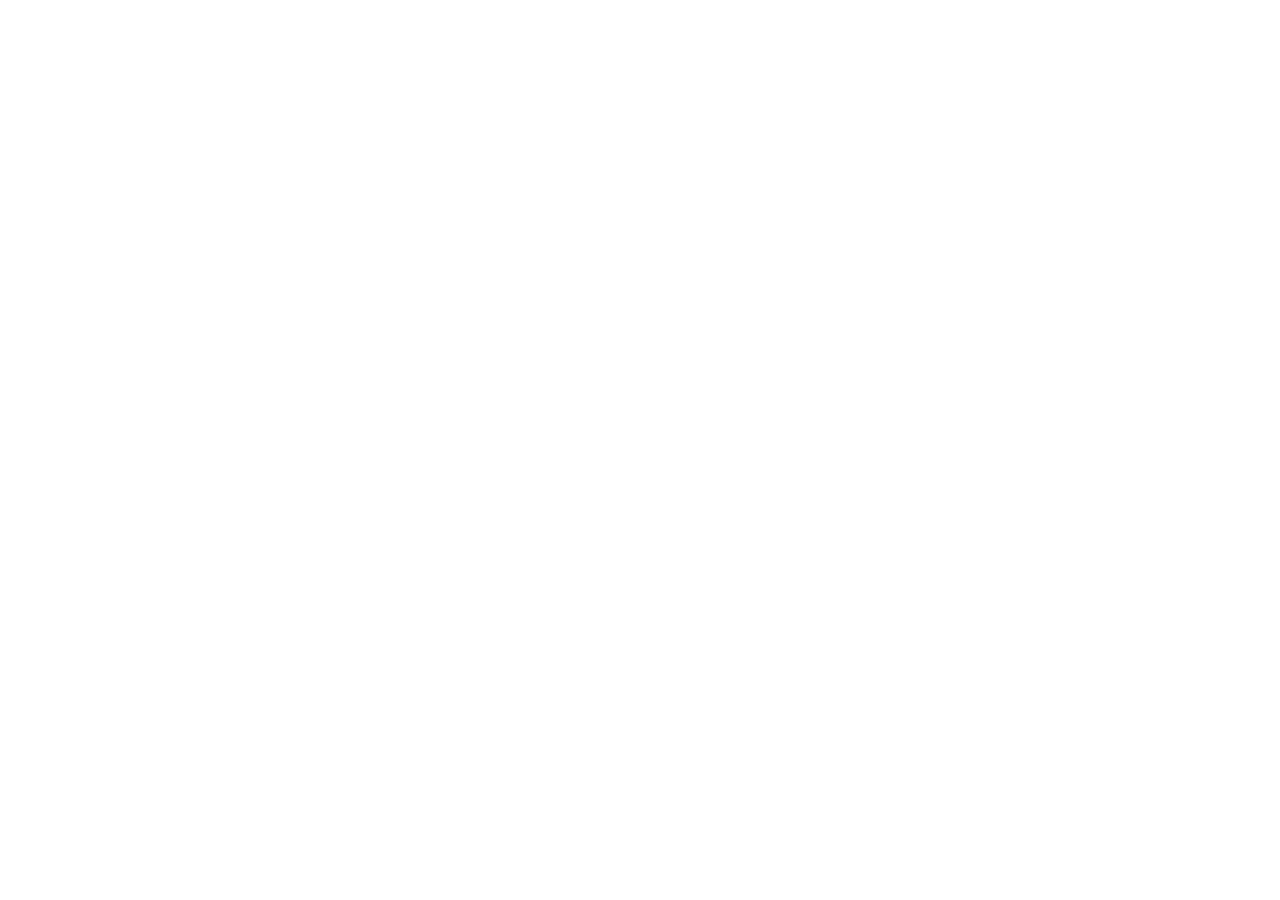
==== contact_about.html @ 72783624 "Add files via upload Just a little bit of setup" ====
<!DOCTYPE html>
<html lang="en">
    <head>
        <meta charset="UTF-8" />
        <title>Recipe Finder - Contact Us</title>
        <link rel="stylesheet" href="normalize.css"/>
        <link rel="stylesheet" href="contact_styles.css"/>
        <script src="contact.js" defer></script>
    </head>
    <body>
        <header>
            <!-- Logo, Nav Bar [Home | Recipes | Contact/About], Search Bar -->
        </header>
        
        <main>
            <!-- About, Contact Form, Feedback -->
        </main>
        
        <footer>
            <!-- Contact, Social Media Links, Copyright Info -->
        </footer>
    </body>
</html>
---- contact_styles.css ----
/* CONTACT PAGE STYLESHEET */
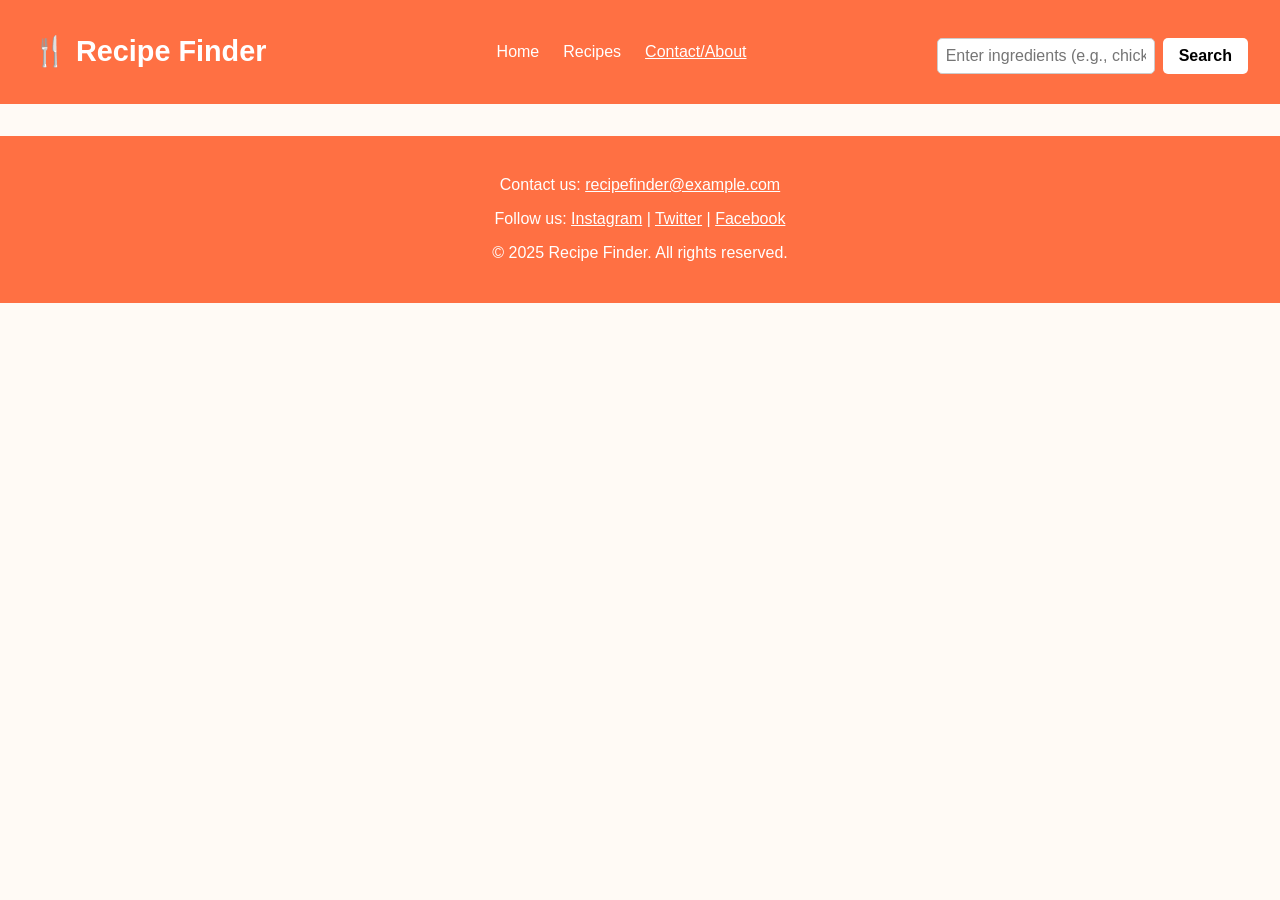
==== commit 636a07d7: "Add files via upload Added header and footer to other pages Updated html for header Copied CSS for" ====
--- a/contact_about.html
+++ b/contact_about.html
@@ -9,7 +9,29 @@
     </head>
     <body>
         <header>
-            <!-- Logo, Nav Bar [Home | Recipes | Contact/About], Search Bar -->
+             <!-- Logo, Nav Bar [Home | Recipes | Contact/About], Search Bar -->
+            <div class="logo">
+                <h1>🍴 Recipe Finder</h1>
+            </div>
+
+            <nav>
+                <ul>
+                    <li><a href="home.html">Home</a></li>
+                    <li><a href="recipe_results.html">Recipes</a></li>
+                    <li><a href="contact_about.html" class="active">Contact/About</a></li>
+                </ul>
+            </nav>
+
+            <!-- Search Form -->
+            <form id="searchForm">
+                <input 
+                    type="text" 
+                    id="ingredientInput" 
+                    placeholder="Enter ingredients (e.g., chicken, rice)" 
+                    required
+                >
+                <button type="submit">Search</button>
+            </form>
         </header>
         
         <main>
@@ -18,6 +40,13 @@
         
         <footer>
             <!-- Contact, Social Media Links, Copyright Info -->
+            <p>Contact us: <a href="mailto:recipefinder@example.com">recipefinder@example.com</a></p>
+            <p>Follow us:
+                <a href="#">Instagram</a> |
+                <a href="#">Twitter</a> |
+                <a href="#">Facebook</a>
+            </p>
+            <p>&copy; 2025 Recipe Finder. All rights reserved.</p>
         </footer>
     </body>
 </html>
--- a/contact_styles.css
+++ b/contact_styles.css
@@ -1 +1,80 @@
-/* CONTACT PAGE STYLESHEET */+/* CONTACT PAGE STYLESHEET */
+
+/* ========== HEADER ========== */
+header {
+    display: flex;
+    flex-wrap: wrap;
+    align-items: center;
+    justify-content: space-between;
+    background-color: #ff7043;
+    padding: 1rem 2rem;
+    color: white;
+}
+
+.logo h1 {
+    font-size: 1.8rem;
+    font-weight: bold;
+}
+
+/* Navigation */
+nav ul {
+    list-style: none;
+    display: flex;
+    gap: 1.5rem;
+}
+
+nav a {
+    color: white;
+    text-decoration: none;
+    font-weight: 500;
+}
+
+nav a:hover,
+nav a.active {
+    text-decoration: underline;
+}
+
+/* Search Form */
+#searchForm {
+    display: flex;
+    gap: 0.5rem;
+    margin-top: 0.5rem;
+}
+
+#searchForm input {
+    padding: 0.5rem;
+    border-radius: 5px;
+    border: 1px solid #ccc;
+}
+
+#searchForm button {
+    padding: 0.5rem 1rem;
+    background-color: white;
+    border: none;
+    border-radius: 5px;
+    font-weight: bold;
+    cursor: pointer;
+    transition: background-color 0.2s;
+}
+
+#searchForm button:hover {
+    background-color: #ffe0cc;
+}
+
+/* ========== FOOTER ========== */
+footer {
+    background-color: #ff7043;
+    color: white;
+    text-align: center;
+    padding: 1.5rem 1rem;
+    margin-top: 2rem;
+}
+
+footer a {
+    color: #fff;
+    text-decoration: underline;
+}
+
+footer a:hover {
+    color: #ffe0cc;
+}
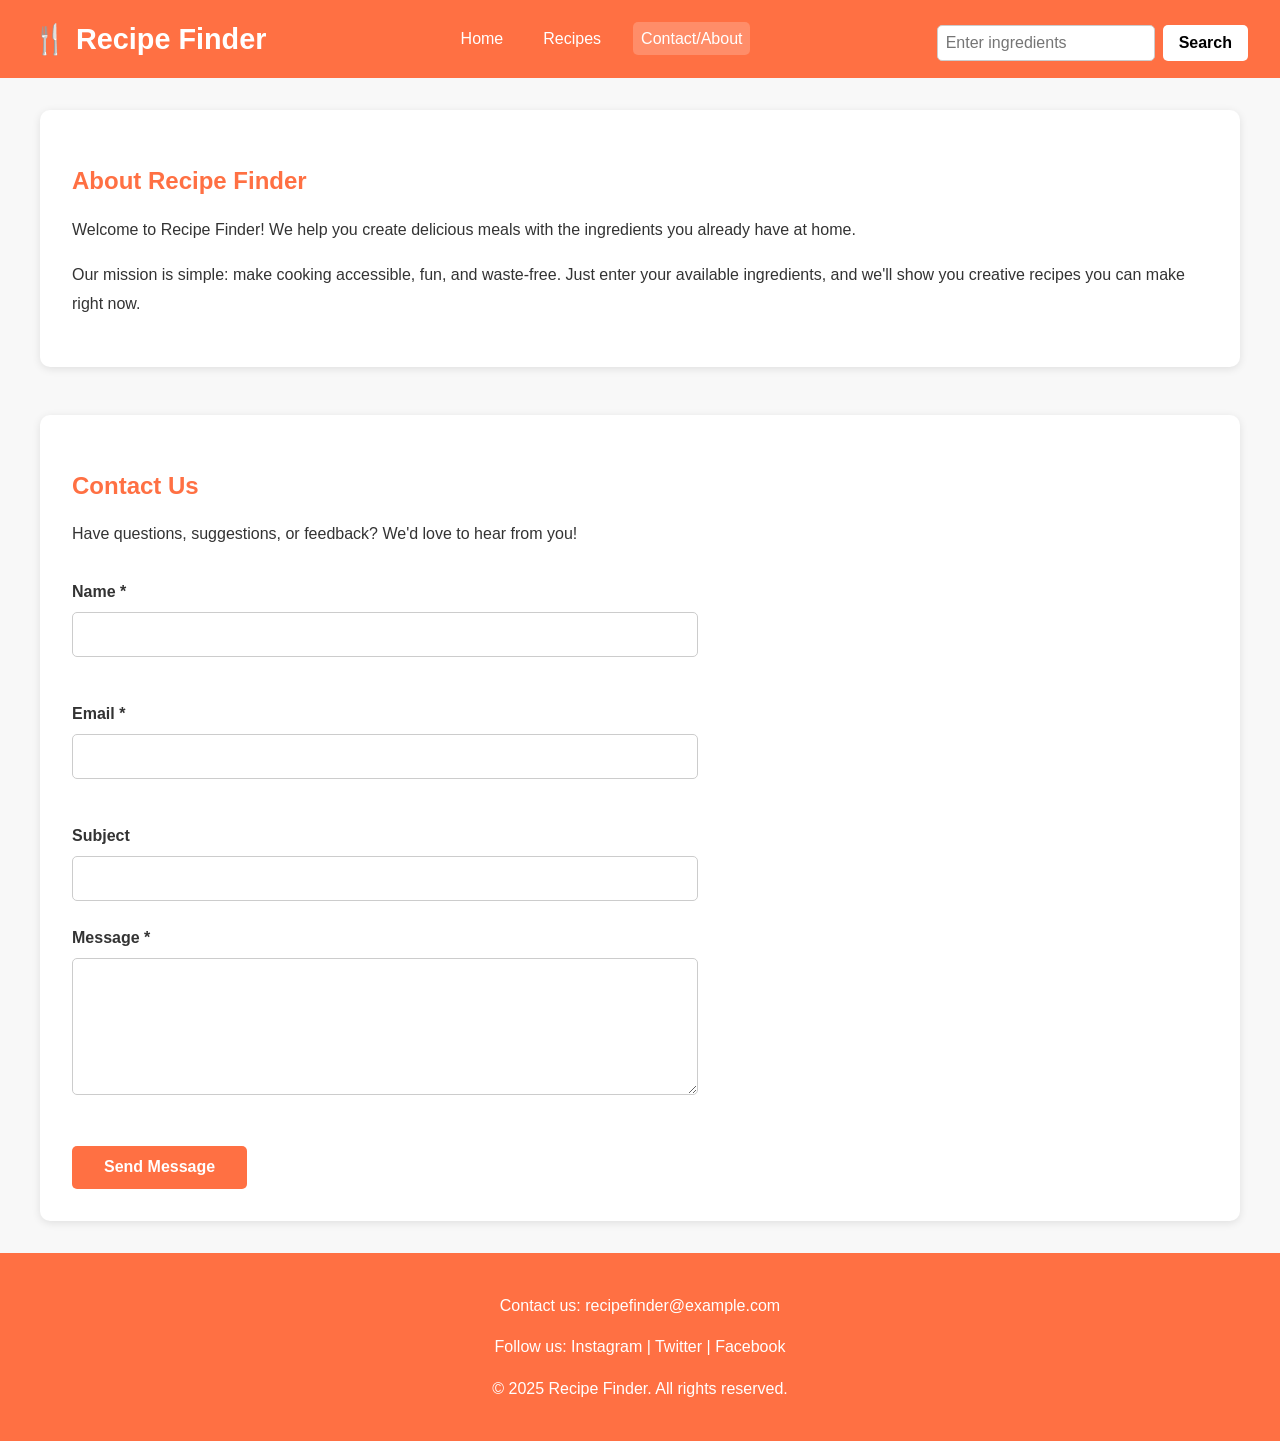
==== commit 201c009c: "Add files via upload Updated contact_about.html and contact_styles.css  Changes: - Added About se" ====
--- a/contact_about.html
+++ b/contact_about.html
@@ -2,14 +2,15 @@
 <html lang="en">
     <head>
         <meta charset="UTF-8" />
+        <meta name="viewport" content="width=device-width, initial-scale=1.0">
         <title>Recipe Finder - Contact Us</title>
+        <link rel="icon" type="image/png" href="data:image/svg+xml,<svg xmlns='http://www.w3.org/2000/svg' viewBox='0 0 100 100'><text y='.9em' font-size='90'>🍴</text></svg>">
         <link rel="stylesheet" href="normalize.css"/>
         <link rel="stylesheet" href="contact_styles.css"/>
         <script src="contact.js" defer></script>
     </head>
     <body>
         <header>
-             <!-- Logo, Nav Bar [Home | Recipes | Contact/About], Search Bar -->
             <div class="logo">
                 <h1>🍴 Recipe Finder</h1>
             </div>
@@ -22,12 +23,11 @@
                 </ul>
             </nav>
 
-            <!-- Search Form -->
             <form id="searchForm">
                 <input 
                     type="text" 
                     id="ingredientInput" 
-                    placeholder="Enter ingredients (e.g., chicken, rice)" 
+                    placeholder="Enter ingredients" 
                     required
                 >
                 <button type="submit">Search</button>
@@ -35,18 +35,60 @@
         </header>
         
         <main>
-            <!-- About, Contact Form, Feedback -->
+            <!-- About Section -->
+            <section class="about-section">
+                <h2>About Recipe Finder</h2>
+                <p>Welcome to Recipe Finder! We help you create delicious meals with the ingredients you already have at home.</p>
+                <p>Our mission is simple: make cooking accessible, fun, and waste-free. Just enter your available ingredients, and we'll show you creative recipes you can make right now.</p>
+            </section>
+
+            <!-- Contact Form Section -->
+            <section class="contact-section">
+                <h2>Contact Us</h2>
+                <p>Have questions, suggestions, or feedback? We'd love to hear from you!</p>
+                
+                <form id="contactForm" class="contact-form">
+                    <div class="form-group">
+                        <label for="name">Name *</label>
+                        <input type="text" id="name" name="name" required>
+                        <span class="error-message" id="nameError"></span>
+                    </div>
+
+                    <div class="form-group">
+                        <label for="email">Email *</label>
+                        <input type="email" id="email" name="email" required>
+                        <span class="error-message" id="emailError"></span>
+                    </div>
+
+                    <div class="form-group">
+                        <label for="subject">Subject</label>
+                        <input type="text" id="subject" name="subject">
+                    </div>
+
+                    <div class="form-group">
+                        <label for="message">Message *</label>
+                        <textarea id="message" name="message" rows="6" required></textarea>
+                        <span class="error-message" id="messageError"></span>
+                    </div>
+
+                    <button type="submit" class="submit-btn">Send Message</button>
+                </form>
+
+                <div id="successMessage" class="success-message" style="display: none;">
+                    <h3>✓ Message Sent Successfully!</h3>
+                    <p>Thank you for contacting us. We'll get back to you soon!</p>
+                </div>
+            </section>
         </main>
         
         <footer>
-            <!-- Contact, Social Media Links, Copyright Info -->
             <p>Contact us: <a href="mailto:recipefinder@example.com">recipefinder@example.com</a></p>
             <p>Follow us:
-                <a href="#">Instagram</a> |
-                <a href="#">Twitter</a> |
-                <a href="#">Facebook</a>
+                <a href="https://www.instagram.com" target="_blank" rel="noopener">Instagram</a> |
+                <a href="https://www.twitter.com" target="_blank" rel="noopener">Twitter</a> |
+                <a href="https://www.facebook.com" target="_blank" rel="noopener">Facebook</a>
             </p>
             <p>&copy; 2025 Recipe Finder. All rights reserved.</p>
         </footer>
     </body>
-</html>
+</html>
--- a/contact_styles.css
+++ b/contact_styles.css
@@ -1,4 +1,20 @@
 /* CONTACT PAGE STYLESHEET */
+
+/* Make html and body full height */
+html, body {
+    height: 100%;
+    margin: 0;
+    display: flex;
+    flex-direction: column;
+    font-family: Arial, sans-serif;
+    line-height: 1.6;
+    background-color: #f8f8f8;
+    color: #333;
+}
+
+body {
+    min-height: 100vh;
+}
 
 /* ========== HEADER ========== */
 header {
@@ -14,6 +30,7 @@
 .logo h1 {
     font-size: 1.8rem;
     font-weight: bold;
+    margin: 0;
 }
 
 /* Navigation */
@@ -21,17 +38,22 @@
     list-style: none;
     display: flex;
     gap: 1.5rem;
+    margin: 0;
+    padding: 0;
 }
 
 nav a {
     color: white;
     text-decoration: none;
     font-weight: 500;
+    padding: 0.5rem;
+    transition: background 0.3s;
 }
 
 nav a:hover,
 nav a.active {
-    text-decoration: underline;
+    background-color: rgba(255, 255, 255, 0.2);
+    border-radius: 5px;
 }
 
 /* Search Form */
@@ -45,6 +67,7 @@
     padding: 0.5rem;
     border-radius: 5px;
     border: 1px solid #ccc;
+    width: 200px;
 }
 
 #searchForm button {
@@ -61,20 +84,181 @@
     background-color: #ffe0cc;
 }
 
+/* ========== MAIN ========== */
+main {
+    flex: 1;
+    padding: 2rem;
+    max-width: 1200px;
+    margin: 0 auto;
+    width: 100%;
+}
+
+/* About Section */
+.about-section {
+    margin-bottom: 3rem;
+    background-color: white;
+    padding: 2rem;
+    border-radius: 10px;
+    box-shadow: 0 2px 8px rgba(0,0,0,0.1);
+}
+
+.about-section h2 {
+    color: #ff7043;
+    margin-bottom: 1rem;
+}
+
+.about-section p {
+    margin-bottom: 1rem;
+    line-height: 1.8;
+}
+
+/* Contact Section */
+.contact-section {
+    background-color: white;
+    padding: 2rem;
+    border-radius: 10px;
+    box-shadow: 0 2px 8px rgba(0,0,0,0.1);
+}
+
+.contact-section h2 {
+    color: #ff7043;
+    margin-bottom: 1rem;
+}
+
+.contact-section > p {
+    margin-bottom: 2rem;
+}
+
+/* Contact Form */
+.contact-form {
+    max-width: 600px;
+}
+
+.form-group {
+    margin-bottom: 1.5rem;
+}
+
+.form-group label {
+    display: block;
+    font-weight: bold;
+    margin-bottom: 0.5rem;
+    color: #333;
+}
+
+.form-group input,
+.form-group textarea {
+    width: 100%;
+    padding: 0.75rem;
+    border: 1px solid #ccc;
+    border-radius: 5px;
+    font-family: inherit;
+    font-size: 1rem;
+    transition: border-color 0.3s;
+}
+
+.form-group input:focus,
+.form-group textarea:focus {
+    outline: none;
+    border-color: #ff7043;
+}
+
+.form-group textarea {
+    resize: vertical;
+}
+
+.error-message {
+    display: block;
+    color: #d32f2f;
+    font-size: 0.875rem;
+    margin-top: 0.25rem;
+    min-height: 1rem;
+}
+
+.submit-btn {
+    background-color: #ff7043;
+    color: white;
+    padding: 0.75rem 2rem;
+    border: none;
+    border-radius: 5px;
+    font-weight: bold;
+    font-size: 1rem;
+    cursor: pointer;
+    transition: background-color 0.3s;
+}
+
+.submit-btn:hover {
+    background-color: #e64a19;
+}
+
+/* Success Message */
+.success-message {
+    background-color: #4caf50;
+    color: white;
+    padding: 2rem;
+    border-radius: 10px;
+    text-align: center;
+    margin-top: 2rem;
+}
+
+.success-message h3 {
+    margin-top: 0;
+    font-size: 1.5rem;
+}
+
+.success-message p {
+    margin-bottom: 0;
+}
+
 /* ========== FOOTER ========== */
 footer {
     background-color: #ff7043;
     color: white;
     text-align: center;
     padding: 1.5rem 1rem;
-    margin-top: 2rem;
+    margin-top: auto;
 }
 
 footer a {
     color: #fff;
-    text-decoration: underline;
+    text-decoration: none;
+    transition: color 0.3s;
 }
 
 footer a:hover {
     color: #ffe0cc;
+    text-decoration: underline;
+}
+
+/* Responsive Design */
+@media (max-width: 768px) {
+    header {
+        flex-direction: column;
+        align-items: flex-start;
+    }
+
+    nav {
+        margin-top: 1rem;
+        width: 100%;
+    }
+
+    nav ul {
+        flex-wrap: wrap;
+    }
+
+    #searchForm {
+        width: 100%;
+        margin-top: 1rem;
+    }
+
+    #searchForm input {
+        flex: 1;
+    }
+
+    .team-grid {
+        grid-template-columns: 1fr;
+    }
+
+    main {
+        padding: 1rem;
+    }
 }
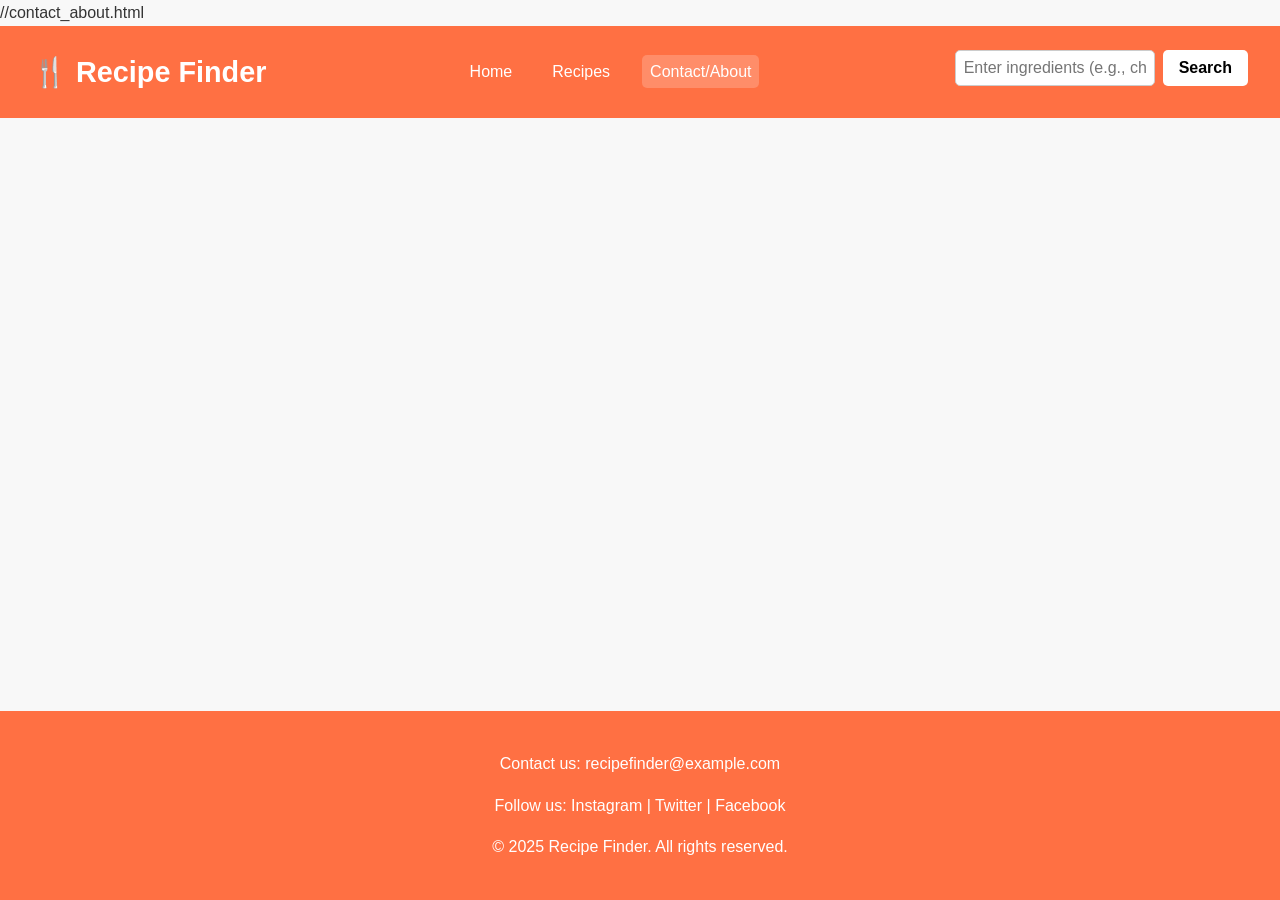
==== commit 200638cf: "Update contact_about.html" ====
--- a/contact_about.html
+++ b/contact_about.html
@@ -1,16 +1,17 @@
+//contact_about.html
+
 <!DOCTYPE html>
 <html lang="en">
     <head>
         <meta charset="UTF-8" />
-        <meta name="viewport" content="width=device-width, initial-scale=1.0">
         <title>Recipe Finder - Contact Us</title>
-        <link rel="icon" type="image/png" href="data:image/svg+xml,<svg xmlns='http://www.w3.org/2000/svg' viewBox='0 0 100 100'><text y='.9em' font-size='90'>🍴</text></svg>">
         <link rel="stylesheet" href="normalize.css"/>
         <link rel="stylesheet" href="contact_styles.css"/>
         <script src="contact.js" defer></script>
     </head>
     <body>
         <header>
+             <!-- Logo, Nav Bar [Home | Recipes | Contact/About], Search Bar -->
             <div class="logo">
                 <h1>🍴 Recipe Finder</h1>
             </div>
@@ -23,11 +24,12 @@
                 </ul>
             </nav>
 
+            <!-- Search Form -->
             <form id="searchForm">
                 <input 
                     type="text" 
                     id="ingredientInput" 
-                    placeholder="Enter ingredients" 
+                    placeholder="Enter ingredients (e.g., chicken, rice)" 
                     required
                 >
                 <button type="submit">Search</button>
@@ -35,60 +37,19 @@
         </header>
         
         <main>
-            <!-- About Section -->
-            <section class="about-section">
-                <h2>About Recipe Finder</h2>
-                <p>Welcome to Recipe Finder! We help you create delicious meals with the ingredients you already have at home.</p>
-                <p>Our mission is simple: make cooking accessible, fun, and waste-free. Just enter your available ingredients, and we'll show you creative recipes you can make right now.</p>
-            </section>
-
-            <!-- Contact Form Section -->
-            <section class="contact-section">
-                <h2>Contact Us</h2>
-                <p>Have questions, suggestions, or feedback? We'd love to hear from you!</p>
-                
-                <form id="contactForm" class="contact-form">
-                    <div class="form-group">
-                        <label for="name">Name *</label>
-                        <input type="text" id="name" name="name" required>
-                        <span class="error-message" id="nameError"></span>
-                    </div>
-
-                    <div class="form-group">
-                        <label for="email">Email *</label>
-                        <input type="email" id="email" name="email" required>
-                        <span class="error-message" id="emailError"></span>
-                    </div>
-
-                    <div class="form-group">
-                        <label for="subject">Subject</label>
-                        <input type="text" id="subject" name="subject">
-                    </div>
-
-                    <div class="form-group">
-                        <label for="message">Message *</label>
-                        <textarea id="message" name="message" rows="6" required></textarea>
-                        <span class="error-message" id="messageError"></span>
-                    </div>
-
-                    <button type="submit" class="submit-btn">Send Message</button>
-                </form>
-
-                <div id="successMessage" class="success-message" style="display: none;">
-                    <h3>✓ Message Sent Successfully!</h3>
-                    <p>Thank you for contacting us. We'll get back to you soon!</p>
-                </div>
-            </section>
+            <!-- About, Contact Form, Feedback -->
         </main>
         
         <footer>
+            <!-- Contact, Social Media Links, Copyright Info -->
             <p>Contact us: <a href="mailto:recipefinder@example.com">recipefinder@example.com</a></p>
             <p>Follow us:
-                <a href="https://www.instagram.com" target="_blank" rel="noopener">Instagram</a> |
-                <a href="https://www.twitter.com" target="_blank" rel="noopener">Twitter</a> |
-                <a href="https://www.facebook.com" target="_blank" rel="noopener">Facebook</a>
+                <a href="#">Instagram</a> |
+                <a href="#">Twitter</a> |
+                <a href="#">Facebook</a>
             </p>
             <p>&copy; 2025 Recipe Finder. All rights reserved.</p>
         </footer>
     </body>
-</html>+</html>
+
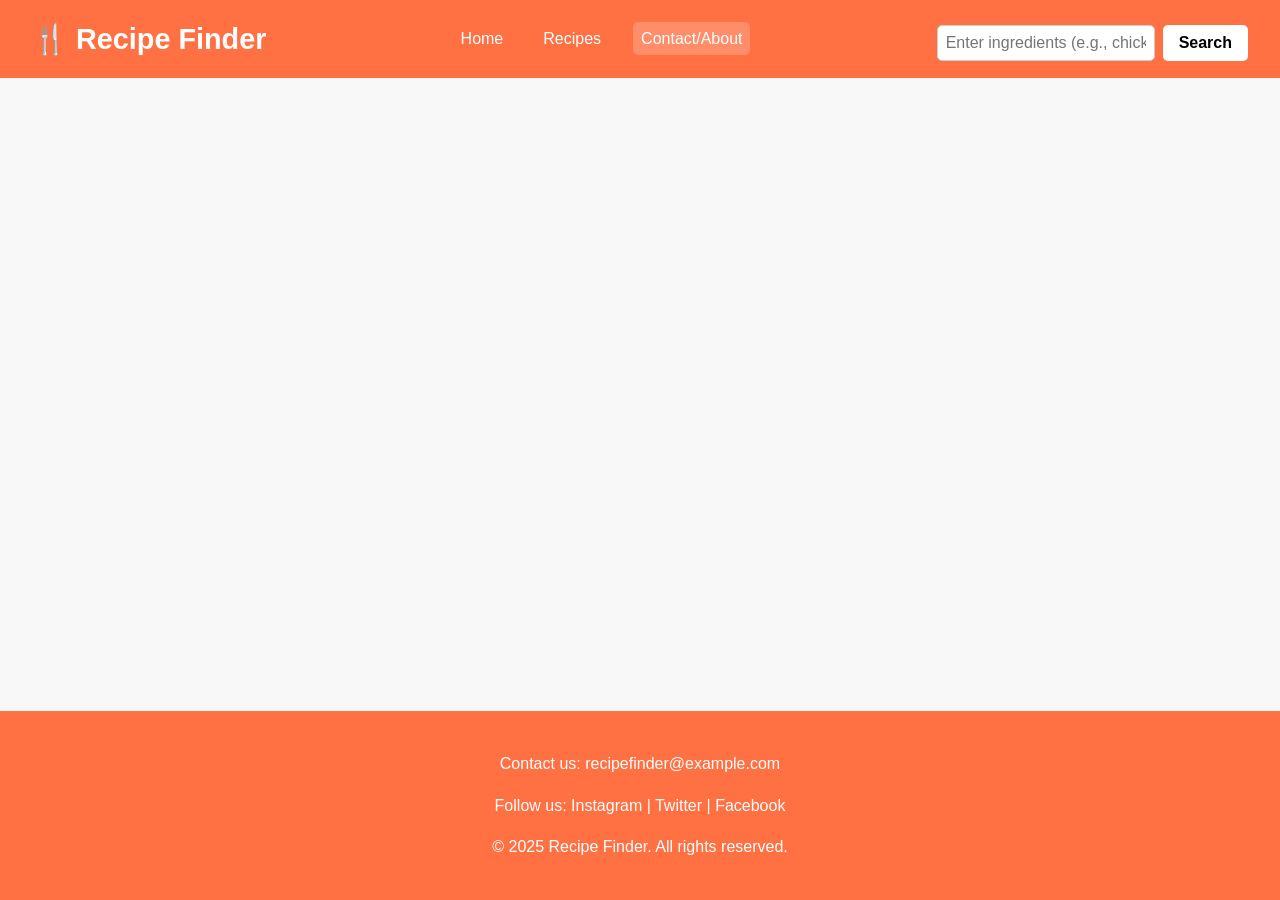
==== commit 7e719728: "Update contact_about.html" ====
--- a/contact_about.html
+++ b/contact_about.html
@@ -1,4 +1,4 @@
-//contact_about.html
+<!-- contact_about.html -->
 
 <!DOCTYPE html>
 <html lang="en">
@@ -53,3 +53,4 @@
     </body>
 </html>
 
+
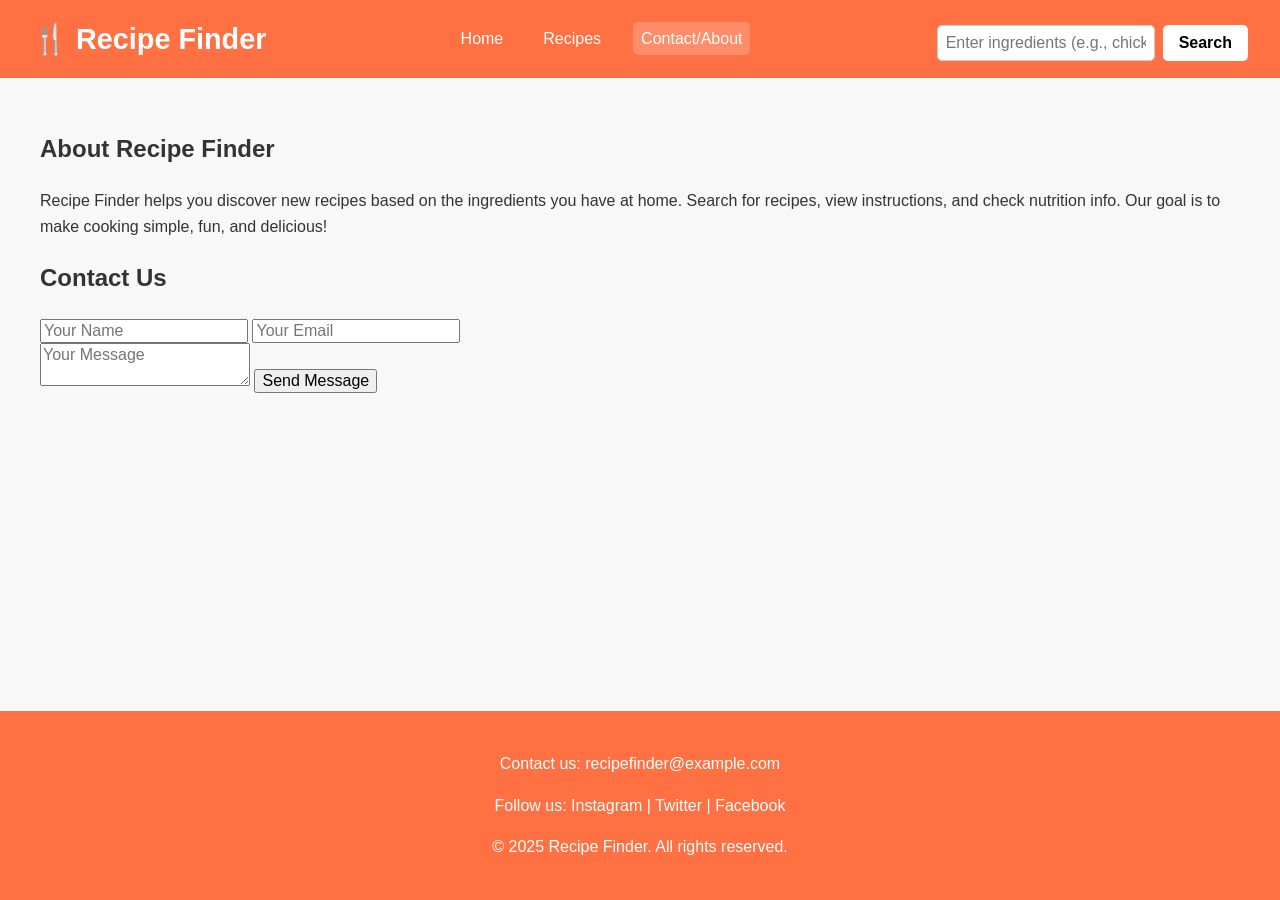
==== commit 214591ed: "Update contact_about.html" ====
--- a/contact_about.html
+++ b/contact_about.html
@@ -2,55 +2,74 @@
 
 <!DOCTYPE html>
 <html lang="en">
-    <head>
-        <meta charset="UTF-8" />
-        <title>Recipe Finder - Contact Us</title>
-        <link rel="stylesheet" href="normalize.css"/>
-        <link rel="stylesheet" href="contact_styles.css"/>
-        <script src="contact.js" defer></script>
-    </head>
-    <body>
-        <header>
-             <!-- Logo, Nav Bar [Home | Recipes | Contact/About], Search Bar -->
-            <div class="logo">
-                <h1>🍴 Recipe Finder</h1>
-            </div>
+<head>
+  <meta charset="UTF-8">
+  <meta name="viewport" content="width=device-width, initial-scale=1.0">
+  <title>Recipe Finder - Contact Us</title>
+  <link rel="stylesheet" href="normalize.css"/>
+  <link rel="stylesheet" href="contact_styles.css"/>
+  <script src="contact.js" defer></script>
+</head>
+<body>
+  <!-- Header / Navigation -->
+  <header>
+    <div class="logo">
+      <h1>🍴 Recipe Finder</h1>
+    </div>
+    <nav>
+      <ul>
+        <li><a href="home.html">Home</a></li>
+        <li><a href="recipe_results.html">Recipes</a></li>
+        <li><a href="contact_about.html" class="active">Contact/About</a></li>
+      </ul>
+    </nav>
 
-            <nav>
-                <ul>
-                    <li><a href="home.html">Home</a></li>
-                    <li><a href="recipe_results.html">Recipes</a></li>
-                    <li><a href="contact_about.html" class="active">Contact/About</a></li>
-                </ul>
-            </nav>
+    <!-- Search Form -->
+    <form id="searchForm">
+      <input 
+        type="text" 
+        id="ingredientInput" 
+        placeholder="Enter ingredients (e.g., chicken, rice)" 
+        required
+      >
+      <button type="submit">Search</button>
+    </form>
+  </header>
 
-            <!-- Search Form -->
-            <form id="searchForm">
-                <input 
-                    type="text" 
-                    id="ingredientInput" 
-                    placeholder="Enter ingredients (e.g., chicken, rice)" 
-                    required
-                >
-                <button type="submit">Search</button>
-            </form>
-        </header>
-        
-        <main>
-            <!-- About, Contact Form, Feedback -->
-        </main>
-        
-        <footer>
-            <!-- Contact, Social Media Links, Copyright Info -->
-            <p>Contact us: <a href="mailto:recipefinder@example.com">recipefinder@example.com</a></p>
-            <p>Follow us:
-                <a href="#">Instagram</a> |
-                <a href="#">Twitter</a> |
-                <a href="#">Facebook</a>
-            </p>
-            <p>&copy; 2025 Recipe Finder. All rights reserved.</p>
-        </footer>
-    </body>
+  <!-- Main Content -->
+  <main>
+    <!-- About Section -->
+    <section class="about">
+      <h2>About Recipe Finder</h2>
+      <p>
+        Recipe Finder helps you discover new recipes based on the ingredients you have at home.
+        Search for recipes, view instructions, and check nutrition info. Our goal is to make cooking
+        simple, fun, and delicious!
+      </p>
+    </section>
+
+    <!-- Contact Form Section -->
+    <section class="contact-form">
+      <h2>Contact Us</h2>
+      <form id="contactForm">
+        <input type="text" name="name" placeholder="Your Name" required>
+        <input type="email" name="email" placeholder="Your Email" required>
+        <textarea name="message" placeholder="Your Message" required></textarea>
+        <button type="submit">Send Message</button>
+      </form>
+      <p id="formFeedback"></p>
+    </section>
+  </main>
+
+  <!-- Footer -->
+  <footer>
+    <p>Contact us: <a href="mailto:recipefinder@example.com">recipefinder@example.com</a></p>
+    <p>Follow us:
+      <a href="#">Instagram</a> |
+      <a href="#">Twitter</a> |
+      <a href="#">Facebook</a>
+    </p>
+    <p>&copy; 2025 Recipe Finder. All rights reserved.</p>
+  </footer>
+</body>
 </html>
-
-
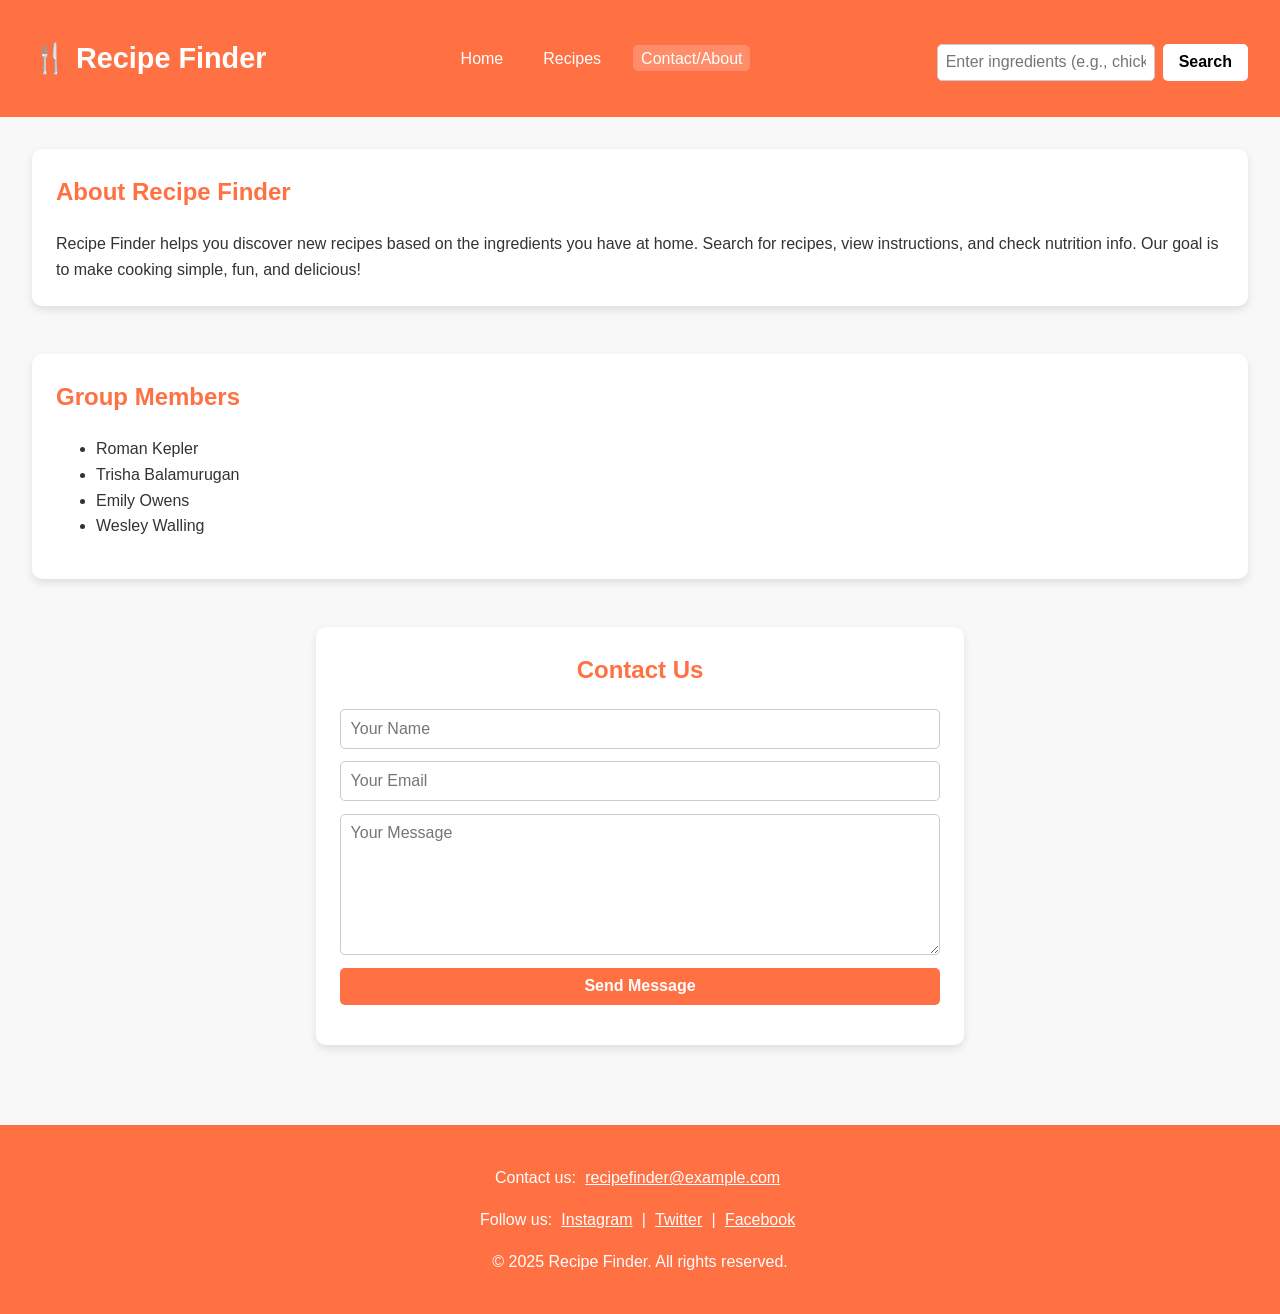
==== commit faa709fc: "Update contact_about.html" ====
--- a/contact_about.html
+++ b/contact_about.html
@@ -48,6 +48,17 @@
       </p>
     </section>
 
+    <!-- Group Members Section -->
+        <section class="about">
+            <h2>Group Members</h2>
+            <ul>
+                <li>Roman Kepler</li>
+                <li>Trisha Balamurugan</li>
+                <li>Emily Owens</li>
+                <li>Wesley Walling</li>
+            </ul>
+        </section>
+
     <!-- Contact Form Section -->
     <section class="contact-form">
       <h2>Contact Us</h2>
@@ -73,3 +84,4 @@
   </footer>
 </body>
 </html>
+
--- a/contact_styles.css
+++ b/contact_styles.css
@@ -1,19 +1,18 @@
 /* CONTACT PAGE STYLESHEET */
 
-/* Make html and body full height */
-html, body {
-    height: 100%;
-    margin: 0;
-    display: flex;
-    flex-direction: column;
+/* ========== GENERAL STYLES ========== */
+body {
     font-family: Arial, sans-serif;
     line-height: 1.6;
     background-color: #f8f8f8;
     color: #333;
+    margin: 0;
+    padding: 0;
 }
 
-body {
-    min-height: 100vh;
+main {
+    padding: 2rem;
+    min-height: 80vh; /* ensure footer sticks */
 }
 
 /* ========== HEADER ========== */
@@ -30,7 +29,6 @@
 .logo h1 {
     font-size: 1.8rem;
     font-weight: bold;
-    margin: 0;
 }
 
 /* Navigation */
@@ -38,21 +36,21 @@
     list-style: none;
     display: flex;
     gap: 1.5rem;
+    padding: 0;
     margin: 0;
-    padding: 0;
 }
 
 nav a {
     color: white;
     text-decoration: none;
     font-weight: 500;
-    padding: 0.5rem;
+    padding: 0.3rem 0.5rem;
     transition: background 0.3s;
 }
 
 nav a:hover,
 nav a.active {
-    background-color: rgba(255, 255, 255, 0.2);
+    background-color: rgba(255,255,255,0.2);
     border-radius: 5px;
 }
 
@@ -67,7 +65,7 @@
     padding: 0.5rem;
     border-radius: 5px;
     border: 1px solid #ccc;
-    width: 200px;
+    flex: 1;
 }
 
 #searchForm button {
@@ -84,129 +82,79 @@
     background-color: #ffe0cc;
 }
 
-/* ========== MAIN ========== */
-main {
-    flex: 1;
-    padding: 2rem;
-    max-width: 1200px;
-    margin: 0 auto;
-    width: 100%;
+/* ========== ABOUT SECTION ========== */
+.about {
+    margin-bottom: 3rem;
+    background-color: #fff;
+    padding: 1.5rem;
+    border-radius: 10px;
+    box-shadow: 0 4px 8px rgba(0,0,0,0.1);
 }
 
-/* About Section */
-.about-section {
-    margin-bottom: 3rem;
-    background-color: white;
-    padding: 2rem;
-    border-radius: 10px;
-    box-shadow: 0 2px 8px rgba(0,0,0,0.1);
+.about h2 {
+    margin-top: 0;
+    color: #ff7043;
 }
 
-.about-section h2 {
-    color: #ff7043;
-    margin-bottom: 1rem;
+.about p {
+    margin: 0.5rem 0 0;
 }
 
-.about-section p {
-    margin-bottom: 1rem;
-    line-height: 1.8;
+/* ========== CONTACT FORM SECTION ========== */
+.contact-form {
+    background-color: #fff;
+    padding: 1.5rem;
+    border-radius: 10px;
+    box-shadow: 0 4px 8px rgba(0,0,0,0.1);
+    max-width: 600px;
+    margin: 0 auto 3rem;
 }
 
-/* Contact Section */
-.contact-section {
-    background-color: white;
-    padding: 2rem;
-    border-radius: 10px;
-    box-shadow: 0 2px 8px rgba(0,0,0,0.1);
+.contact-form h2 {
+    margin-top: 0;
+    color: #ff7043;
+    text-align: center;
 }
 
-.contact-section h2 {
-    color: #ff7043;
-    margin-bottom: 1rem;
+.contact-form form {
+    display: flex;
+    flex-direction: column;
+    gap: 0.8rem;
 }
 
-.contact-section > p {
-    margin-bottom: 2rem;
-}
-
-/* Contact Form */
-.contact-form {
-    max-width: 600px;
-}
-
-.form-group {
-    margin-bottom: 1.5rem;
-}
-
-.form-group label {
-    display: block;
-    font-weight: bold;
-    margin-bottom: 0.5rem;
-    color: #333;
-}
-
-.form-group input,
-.form-group textarea {
-    width: 100%;
-    padding: 0.75rem;
+.contact-form input,
+.contact-form textarea {
+    padding: 0.6rem;
+    border-radius: 5px;
     border: 1px solid #ccc;
-    border-radius: 5px;
     font-family: inherit;
     font-size: 1rem;
-    transition: border-color 0.3s;
-}
-
-.form-group input:focus,
-.form-group textarea:focus {
-    outline: none;
-    border-color: #ff7043;
-}
-
-.form-group textarea {
     resize: vertical;
 }
 
-.error-message {
-    display: block;
-    color: #d32f2f;
-    font-size: 0.875rem;
-    margin-top: 0.25rem;
-    min-height: 1rem;
+.contact-form textarea {
+    min-height: 120px;
 }
 
-.submit-btn {
+.contact-form button {
+    padding: 0.6rem 1rem;
+    border: none;
+    border-radius: 5px;
     background-color: #ff7043;
     color: white;
-    padding: 0.75rem 2rem;
-    border: none;
-    border-radius: 5px;
     font-weight: bold;
-    font-size: 1rem;
     cursor: pointer;
     transition: background-color 0.3s;
 }
 
-.submit-btn:hover {
+.contact-form button:hover {
     background-color: #e64a19;
 }
 
-/* Success Message */
-.success-message {
-    background-color: #4caf50;
-    color: white;
-    padding: 2rem;
-    border-radius: 10px;
+#formFeedback {
     text-align: center;
-    margin-top: 2rem;
-}
-
-.success-message h3 {
-    margin-top: 0;
-    font-size: 1.5rem;
-}
-
-.success-message p {
-    margin-bottom: 0;
+    margin-top: 0.5rem;
+    font-weight: bold;
 }
 
 /* ========== FOOTER ========== */
@@ -220,29 +168,19 @@
 
 footer a {
     color: #fff;
-    text-decoration: none;
-    transition: color 0.3s;
+    text-decoration: underline;
+    margin: 0 0.3rem;
 }
 
 footer a:hover {
     color: #ffe0cc;
-    text-decoration: underline;
 }
 
-/* Responsive Design */
+/* ========== RESPONSIVE ========== */
 @media (max-width: 768px) {
     header {
         flex-direction: column;
         align-items: flex-start;
-    }
-
-    nav {
-        margin-top: 1rem;
-        width: 100%;
-    }
-
-    nav ul {
-        flex-wrap: wrap;
     }
 
     #searchForm {
@@ -250,15 +188,9 @@
         margin-top: 1rem;
     }
 
-    #searchForm input {
-        flex: 1;
+    nav ul {
+        flex-direction: column;
+        gap: 0.8rem;
+        margin-top: 0.5rem;
     }
-
-    .team-grid {
-        grid-template-columns: 1fr;
-    }
-
-    main {
-        padding: 1rem;
-    }
-}+}
